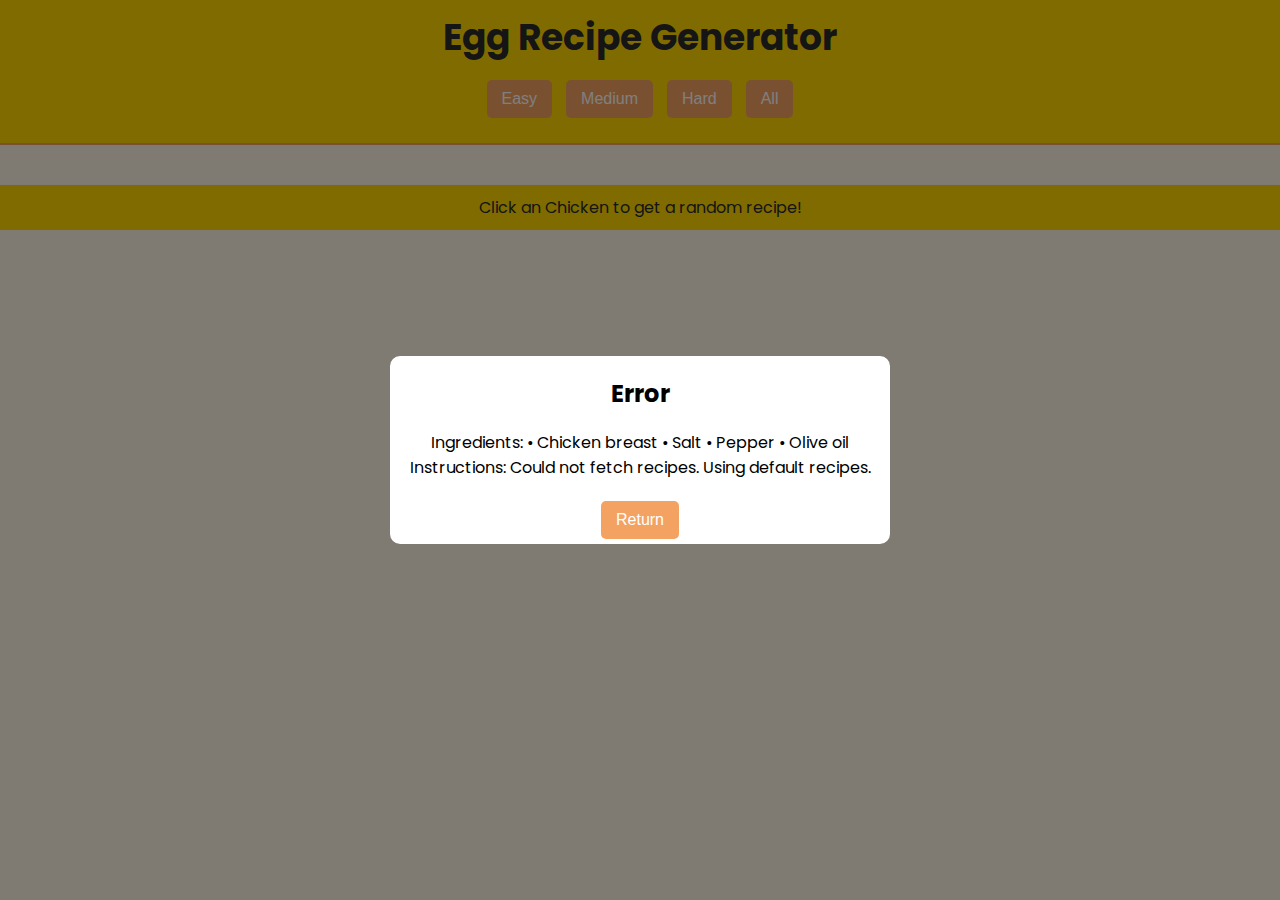
==== index.html @ de0e96e8 "done. with new name." ====
<!DOCTYPE html>
<html lang="en">
<head>
	<!-- This title is used for tabs and bookmarks -->
	<title>Whats Cluckin_ Chicken Recipe</title>

	<!-- Use UTF character set, a good idea with any webpage -->
  	<meta charset="UTF-8" />
	<!-- Set viewport so page remains consistently scaled w narrow devices -->
  	<meta name="viewport" content="width=device-width, initial-scale=1.0" />

	<!-- CSS file for any special styling of this particular page -->
    <link rel="stylesheet" type="text/css" href="css/style.css">

	<!-- load jQuery library to make javascript easier (must be above our lab js)-->
    <script src="https://code.jquery.com/jquery-3.7.1.min.js"></script>

	<!-- Link to javascript file - DEFER waits until all elements are rendered -->
    <script src="js/index.js" DEFER></script>

	<!-- Poppins font -->
	<link rel="preconnect" href="https://fonts.googleapis.com">
	<link rel="preconnect" href="https://fonts.gstatic.com" crossorigin="">
	<link href="https://fonts.googleapis.com/css2?family=Poppins:ital,wght@0,100;0,200;0,300;0,400;0,600;0,700;1,100&amp;display=swap" rel="stylesheet">

</head>
<body>
    <section class="overlay">
        <div class="popup">
            <h2 id="recipeName"></h2>
            <p id="recipeOutput"></p>
            <button id="return" class="return-button">Return</button>
        </div>
    </section>
    <header>
        <h1>Egg Recipe Generator</h1>
        <div id="filters">
            <button class="filter-button" data-filter="easy">Easy</button>
            <button class="filter-button" data-filter="medium">Medium</button>
            <button class="filter-button" data-filter="hard">Hard</button>
            <button class="filter-button" data-filter="all">All</button>
        </div>
    </header>
    <main id="egg-container">
        <!-- Egg buttons will be dynamically generated -->
    </main>
    <footer>
        <p>Click an Chicken to get a random recipe!</p>
    </footer>
</body>
</html>
---- css/style.css ----
/* General Styling */
body {
    font-family: 'Poppins', sans-serif;
    margin: 0;
    padding: 0;
    text-align: center;
    background-color: #fef7e6;
}

/* Header Styling */
header {
    background-color: #ffd700;
    padding: 10px 0;
    border-bottom: 2px solid #f4a261;
}

header h1 {
    margin: 0;
    color: #2a2a2a;
    font-size: 36px;
}

/* Filter Buttons */
#filters {
    margin: 10px 0;
}

.filter-button, .return-button {
    background-color: #f4a261;
    border: none;
    border-radius: 5px;
    color: white;
    padding: 10px 15px;
    margin: 5px;
    cursor: pointer;
    font-size: 16px;
}

.filter-button:hover {
    background-color: #e76f51;
}

/* Egg Container */
#egg-container {
    display: flex;
    flex-wrap: wrap;
    justify-content: center;
    margin: 20px auto;
    max-width: 800px;
}

.egg {
    width: 80px;
    height: 80px;
    background: url('../img/chicken.png') no-repeat center center;
    background-size: contain;
    margin: 10px;
    cursor: pointer;
}

.egg:hover {
    transform: scale(1.1);
    transition: transform 0.2s;
}

/* Footer */
footer {
    background-color: #ffd700;
    padding: 10px 0;
    margin-top: 20px;
}

footer p {
    margin: 0;
    color: #2a2a2a;
}

/*Overlay that covers entire screen*/

.overlay {
    position: absolute;
    z-index: 1;
    /*positioning so it overlays on top of the other elements without directly interacting with them*/
    background-color: rgba(0, 0, 0, 0.5);
    width: 100%;
    height: 100%;
    align-items: center;
    justify-content: center;
    display: none;
    /*Defaults to display:none upon first load. The javascript will change it to display: flex when activated*/
}

/*Pop up menu design*/

.popup {
    background-color: white;
    width: 500px;
    border-radius: 10px;
}
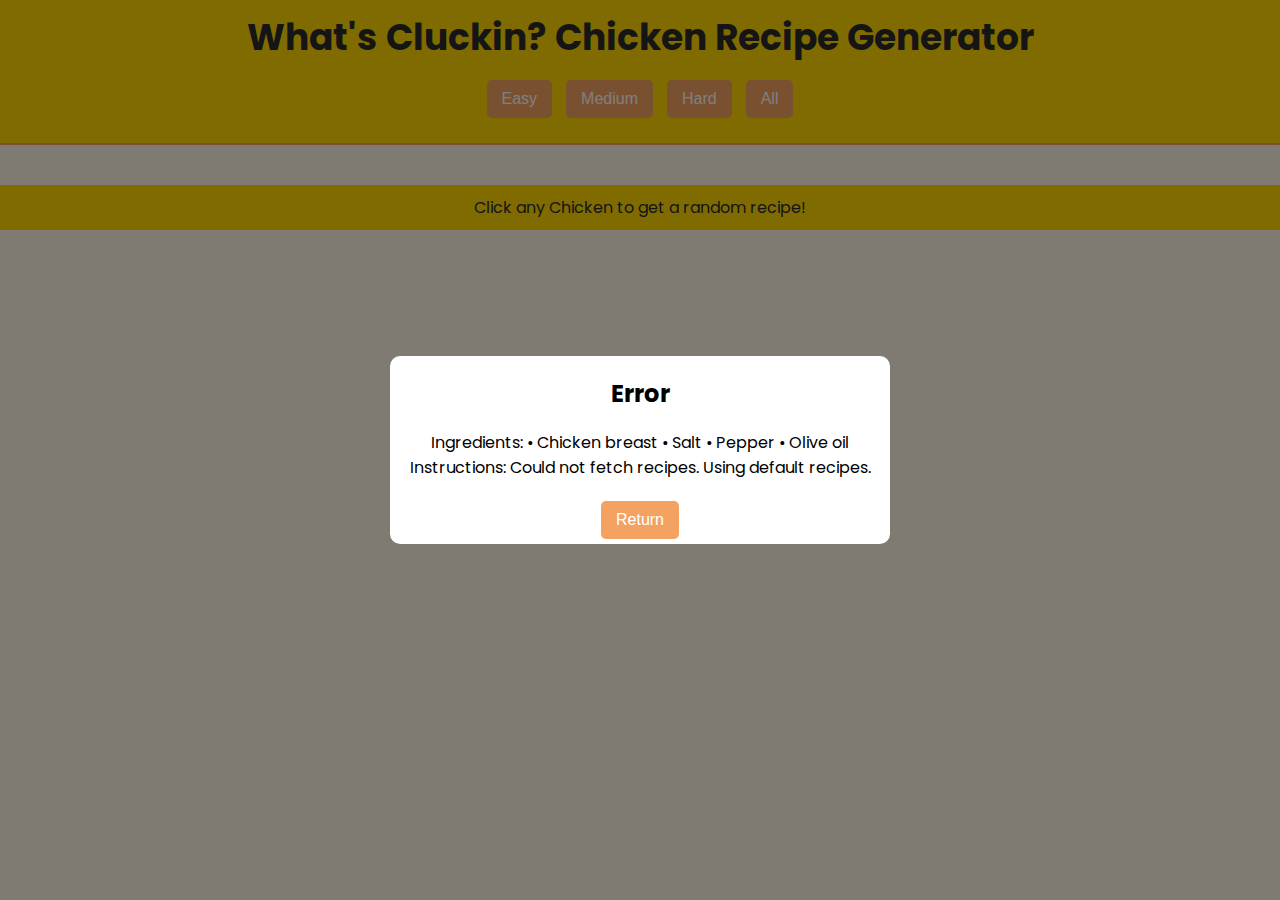
==== commit fe1aca94: "Merge branch 'main' of https://github.com/trinwu/art101-final-project" ====
--- a/index.html
+++ b/index.html
@@ -2,7 +2,7 @@
 <html lang="en">
 <head>
 	<!-- This title is used for tabs and bookmarks -->
-	<title>Whats Cluckin_ Chicken Recipe</title>
+	<title>Whats Cluckin? Chicken Recipe</title>
 
 	<!-- Use UTF character set, a good idea with any webpage -->
   	<meta charset="UTF-8" />
@@ -33,7 +33,7 @@
         </div>
     </section>
     <header>
-        <h1>Egg Recipe Generator</h1>
+        <h1>What's Cluckin? Chicken Recipe Generator</h1>
         <div id="filters">
             <button class="filter-button" data-filter="easy">Easy</button>
             <button class="filter-button" data-filter="medium">Medium</button>
@@ -45,7 +45,7 @@
         <!-- Egg buttons will be dynamically generated -->
     </main>
     <footer>
-        <p>Click an Chicken to get a random recipe!</p>
+        <p>Click any Chicken to get a random recipe!</p>
     </footer>
 </body>
 </html>
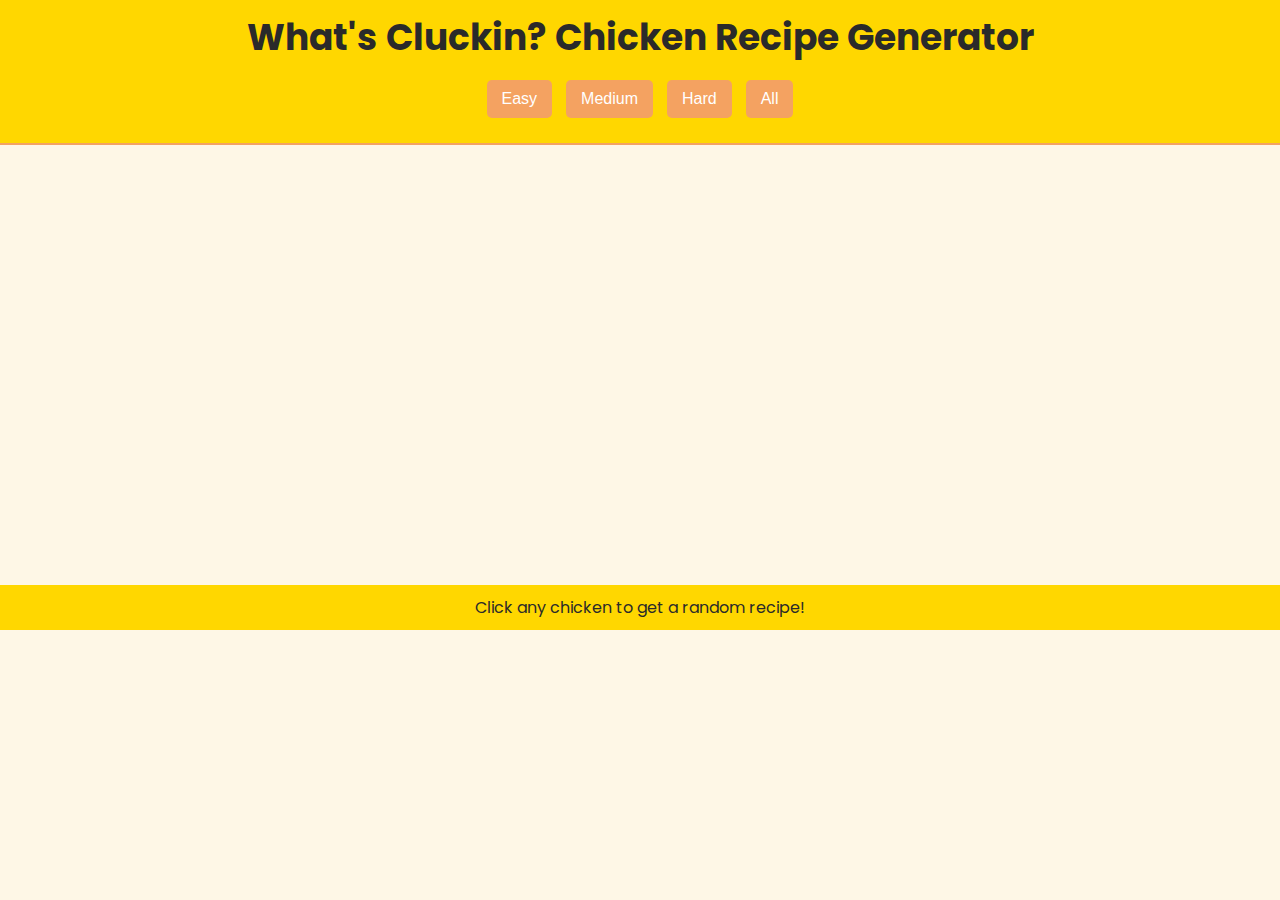
==== commit b8127e72: "fixed pop up boxes" ====
--- a/index.html
+++ b/index.html
@@ -1,37 +1,38 @@
 <!DOCTYPE html>
 <html lang="en">
 <head>
-	<!-- This title is used for tabs and bookmarks -->
-	<title>Whats Cluckin? Chicken Recipe</title>
+    <!-- Title for tabs and bookmarks -->
+    <title>What's Cluckin? Chicken Recipe Generator</title>
 
-	<!-- Use UTF character set, a good idea with any webpage -->
-  	<meta charset="UTF-8" />
-	<!-- Set viewport so page remains consistently scaled w narrow devices -->
-  	<meta name="viewport" content="width=device-width, initial-scale=1.0" />
+    <!-- Meta tags for character set and viewport -->
+    <meta charset="UTF-8" />
+    <meta name="viewport" content="width=device-width, initial-scale=1.0" />
 
-	<!-- CSS file for any special styling of this particular page -->
+    <!-- Link to the external CSS file -->
     <link rel="stylesheet" type="text/css" href="css/style.css">
 
-	<!-- load jQuery library to make javascript easier (must be above our lab js)-->
+    <!-- Load the jQuery library -->
     <script src="https://code.jquery.com/jquery-3.7.1.min.js"></script>
 
-	<!-- Link to javascript file - DEFER waits until all elements are rendered -->
-    <script src="js/index.js" DEFER></script>
+    <!-- Link to JavaScript file (DEFER ensures it loads after content) -->
+    <script src="js/index.js" defer></script>
 
-	<!-- Poppins font -->
-	<link rel="preconnect" href="https://fonts.googleapis.com">
-	<link rel="preconnect" href="https://fonts.gstatic.com" crossorigin="">
-	<link href="https://fonts.googleapis.com/css2?family=Poppins:ital,wght@0,100;0,200;0,300;0,400;0,600;0,700;1,100&amp;display=swap" rel="stylesheet">
-
+    <!-- Poppins font for styling -->
+    <link rel="preconnect" href="https://fonts.googleapis.com">
+    <link rel="preconnect" href="https://fonts.gstatic.com" crossorigin="anonymous">
+    <link href="https://fonts.googleapis.com/css2?family=Poppins:ital,wght@0,100;0,200;0,300;0,400;0,600;0,700;1,100&display=swap" rel="stylesheet">
 </head>
 <body>
+    <!-- Overlay Section for Popup -->
     <section class="overlay">
         <div class="popup">
             <h2 id="recipeName"></h2>
-            <p id="recipeOutput"></p>
+            <div id="recipeOutput"></div>
             <button id="return" class="return-button">Return</button>
         </div>
     </section>
+
+    <!-- Header Section -->
     <header>
         <h1>What's Cluckin? Chicken Recipe Generator</h1>
         <div id="filters">
@@ -40,12 +41,17 @@
             <button class="filter-button" data-filter="hard">Hard</button>
             <button class="filter-button" data-filter="all">All</button>
         </div>
+        <audio id="click-sound" src="sound/clucking-sound-mp3.mp3"></audio>
     </header>
+
+    <!-- Main Section for Egg Container -->
     <main id="egg-container">
-        <!-- Egg buttons will be dynamically generated -->
+        <!-- Eggs will be dynamically generated here -->
     </main>
+
+    <!-- Footer Section -->
     <footer>
-        <p>Click any Chicken to get a random recipe!</p>
+        <p>Click any chicken to get a random recipe!</p>
     </footer>
 </body>
 </html>
--- a/css/style.css
+++ b/css/style.css
@@ -52,7 +52,7 @@
 .egg {
     width: 80px;
     height: 80px;
-    background: url('../img/chicken.png') no-repeat center center;
+    background: url('../img/image.png') no-repeat center center;
     background-size: contain;
     margin: 10px;
     cursor: pointer;
@@ -75,25 +75,60 @@
     color: #2a2a2a;
 }
 
-/*Overlay that covers entire screen*/
-
+/* Overlay that covers the entire screen */
 .overlay {
-    position: absolute;
+    position: fixed;
+    top: 0;
+    left: 0;
     z-index: 1;
-    /*positioning so it overlays on top of the other elements without directly interacting with them*/
     background-color: rgba(0, 0, 0, 0.5);
     width: 100%;
     height: 100%;
+    display: none;
     align-items: center;
     justify-content: center;
-    display: none;
-    /*Defaults to display:none upon first load. The javascript will change it to display: flex when activated*/
 }
 
-/*Pop up menu design*/
-
+/* Pop-up menu design */
 .popup {
     background-color: white;
-    width: 500px;
+    width: 800px;
+    max-height: 90vh;
+    overflow-y: auto;
+    padding: 20px;
     border-radius: 10px;
-}+    box-shadow: 0 4px 8px rgba(0, 0, 0, 0.2);
+}
+
+.popup h2 {
+    font-size: 24px;
+    color: #f4a261;
+    margin-bottom: 10px;
+}
+
+.popup .ingredients, .popup .instructions {
+    text-align: left;
+    margin: 20px 0;
+    padding: 10px;
+    border-radius: 5px;
+    background-color: #ffe8d6;
+    box-shadow: 0 2px 4px rgba(0, 0, 0, 0.1);
+}
+
+.popup .ingredients h3, .popup .instructions h3 {
+    font-size: 20px;
+    color: #e76f51;
+    margin-bottom: 5px;
+}
+
+.popup ul {
+    list-style-type: disc;
+    margin-left: 20px;
+    line-height: 1.5;
+}
+
+.popup p {
+    font-size: 16px;
+    line-height: 1.5;
+    color: #2a2a2a;
+}
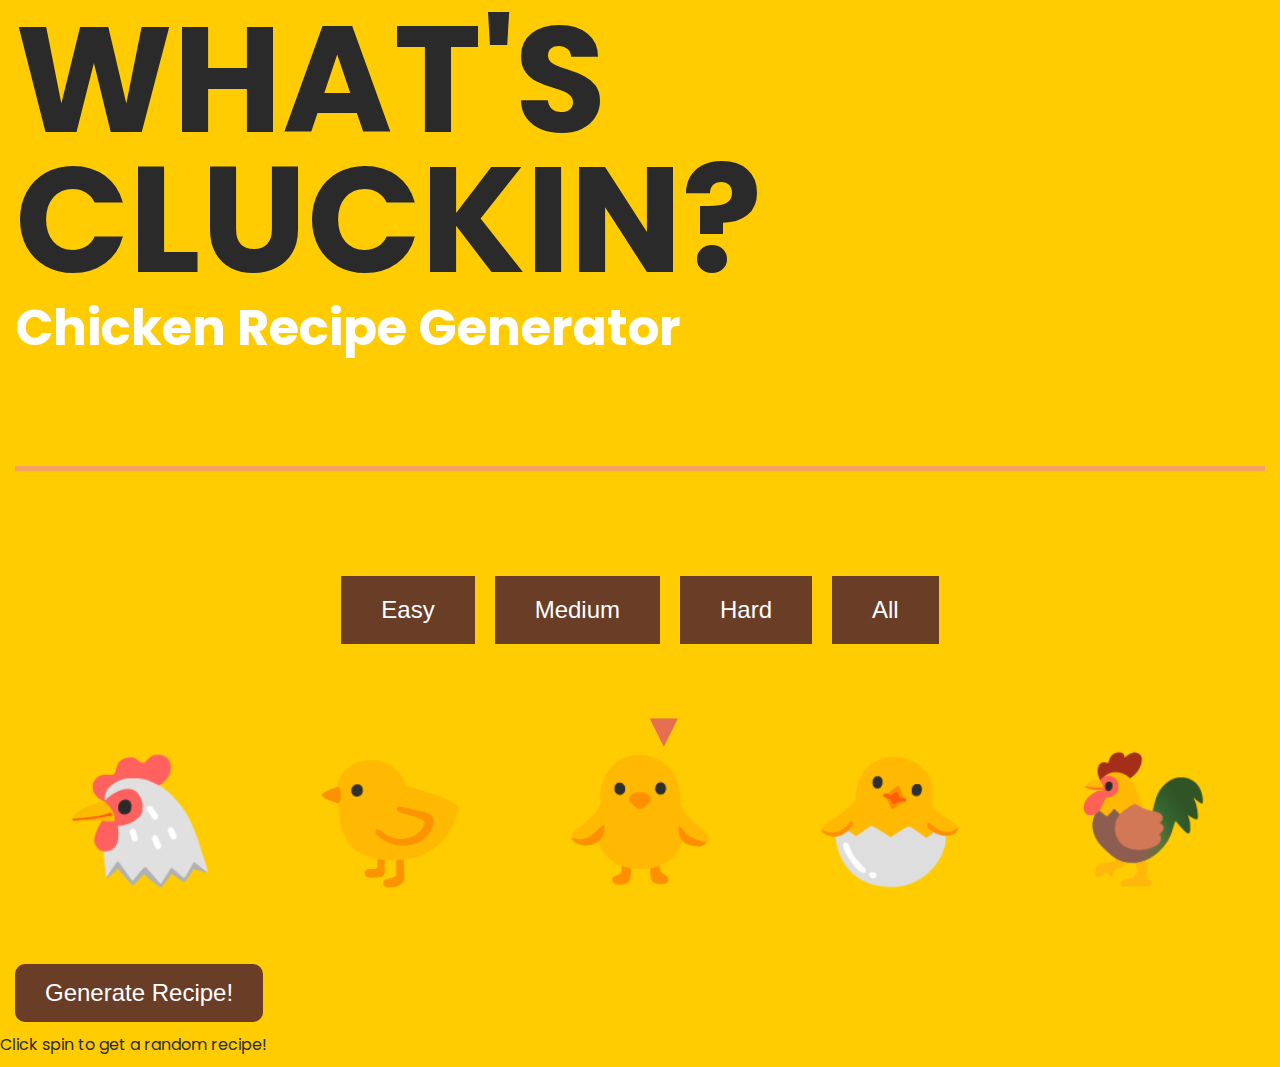
==== commit 3df76d71: "UI Redesign - INCOMPLETE" ====
--- a/index.html
+++ b/index.html
@@ -1,57 +1,108 @@
 <!DOCTYPE html>
 <html lang="en">
 <head>
-    <!-- Title for tabs and bookmarks -->
     <title>What's Cluckin? Chicken Recipe Generator</title>
-
-    <!-- Meta tags for character set and viewport -->
     <meta charset="UTF-8" />
     <meta name="viewport" content="width=device-width, initial-scale=1.0" />
-
-    <!-- Link to the external CSS file -->
     <link rel="stylesheet" type="text/css" href="css/style.css">
-
-    <!-- Load the jQuery library -->
     <script src="https://code.jquery.com/jquery-3.7.1.min.js"></script>
-
-    <!-- Link to JavaScript file (DEFER ensures it loads after content) -->
     <script src="js/index.js" defer></script>
-
-    <!-- Poppins font for styling -->
     <link rel="preconnect" href="https://fonts.googleapis.com">
     <link rel="preconnect" href="https://fonts.gstatic.com" crossorigin="anonymous">
     <link href="https://fonts.googleapis.com/css2?family=Poppins:ital,wght@0,100;0,200;0,300;0,400;0,600;0,700;1,100&display=swap" rel="stylesheet">
 </head>
 <body>
-    <!-- Overlay Section for Popup -->
-    <section class="overlay">
-        <div class="popup">
-            <h2 id="recipeName"></h2>
-            <div id="recipeOutput"></div>
-            <button id="return" class="return-button">Return</button>
+<!-- Overlay Section for Popup -->
+<section class="overlay">
+    <div class="popup">
+        <h2 id="recipeName"></h2>
+        <div id="recipeOutput"></div>
+        <button id="return" class="return-button">Return</button>
+    </div>
+</section>
+
+<!-- Header Section -->
+
+
+<!-- Main Section with Slot Machine -->
+<main>
+    <div class="container">
+        <header>
+            <h1>What's</h1>
+            <h1>Cluckin?</h1>
+            <h4>Chicken Recipe Generator</h4>
+            <hr>
+            <div id="filters">
+                <button class="filter-button" data-filter="easy">Easy</button>
+                <button class="filter-button" data-filter="medium">Medium</button>
+                <button class="filter-button" data-filter="hard">Hard</button>
+                <button class="filter-button" data-filter="all">All</button>
+            </div>
+            <audio id="click-sound" src="sound/clucking-sound-mp3.mp3"></audio>
+            <audio id="popup-sound" src="sound/minecraft-egg-throw-made-with-Voicemod.mp3"></audio>
+        </header>
+        <div class="slot-container">
+            <div class="arrow">▼</div>
+            <div class="chicken-row">
+                <!-- Initial visible chickens -->
+                <div class="chicken">🐔</div>
+                <div class="chicken">🐤</div>
+                <div class="chicken">🐥</div>
+                <div class="chicken">🐣</div>
+                <div class="chicken">🐓</div>
+                <div class="chicken">🦃</div>
+                <div class="chicken">🍗</div>
+                <div class="chicken">🦢</div>
+                <!-- Extra chickens for spinning (3 sets) -->
+                <div class="chicken">🐔</div>
+                <div class="chicken">🐤</div>
+                <div class="chicken">🐥</div>
+                <div class="chicken">🐣</div>
+                <div class="chicken">🐓</div>
+                <div class="chicken">🦃</div>
+                <div class="chicken">🍗</div>
+                <div class="chicken">🐔</div>
+                <div class="chicken">🐤</div>
+                <div class="chicken">🐥</div>
+                <div class="chicken">🐣</div>
+                <div class="chicken">🍗</div>
+                <div class="chicken">🐓</div>
+                <div class="chicken">🦃</div>
+                <div class="chicken">🍗</div>
+                <div class="chicken">🐔</div>
+                <div class="chicken">🐤</div>
+                <div class="chicken">🐥</div>
+                <div class="chicken">🐣</div>
+                <div class="chicken">🐓</div>
+                <div class="chicken">🐔</div>
+                <div class="chicken">🐤</div>
+                <div class="chicken">🐥</div>
+                <div class="chicken">🐣</div>
+                <div class="chicken">🐓</div>
+                <div class="chicken">🦃</div>
+                <div class="chicken">🍗</div>
+                <div class="chicken">🐔</div>
+                <div class="chicken">🐤</div>
+                <div class="chicken">🐥</div>
+                <div class="chicken">🐣</div>
+                <div class="chicken">🍗</div>
+                <div class="chicken">🐓</div>
+                <div class="chicken">🦃</div>
+                <div class="chicken">🍗</div>
+                <div class="chicken">🐔</div>
+                <div class="chicken">🐤</div>
+                <div class="chicken">🐥</div>
+                <div class="chicken">🐣</div>
+                <div class="chicken">🐓</div>
+            </div>
         </div>
-    </section>
+        <button onclick="spin()" class="spin-button">Generate Recipe!</button>
+    </div>
+</main>
 
-    <!-- Header Section -->
-    <header>
-        <h1>What's Cluckin? Chicken Recipe Generator</h1>
-        <div id="filters">
-            <button class="filter-button" data-filter="easy">Easy</button>
-            <button class="filter-button" data-filter="medium">Medium</button>
-            <button class="filter-button" data-filter="hard">Hard</button>
-            <button class="filter-button" data-filter="all">All</button>
-        </div>
-        <audio id="click-sound" src="sound/clucking-sound-mp3.mp3"></audio>
-    </header>
-
-    <!-- Main Section for Egg Container -->
-    <main id="egg-container">
-        <!-- Eggs will be dynamically generated here -->
-    </main>
-
-    <!-- Footer Section -->
-    <footer>
-        <p>Click any chicken to get a random recipe!</p>
-    </footer>
+<!-- Footer Section -->
+<footer>
+    <p>Click spin to get a random recipe!</p>
+</footer>
 </body>
-</html>
+</html>--- a/css/style.css
+++ b/css/style.css
@@ -1,86 +1,174 @@
+:root {
+    /* Colors */
+    --color-background: #ffcc02;
+    --color-border: #f4a261;
+    --color-text: #2a2a2a;
+    --color-button: #693D26;
+    --color-button-hover: #e76f51;
+    --color-button-active: #2a9d8f;
+    --color-button-active-border: #264653;
+    --color-popup-ingredient: #ffe8d6;
+    --color-white: #fff;
+    --color-disabled: #cccccc;
+
+    /* Shadows */
+    --shadow-small: 0 4px 6px rgba(0, 0, 0, 0.1);
+    --shadow-medium: 0 6px 8px rgba(0, 0, 0, 0.15);
+    --shadow-large: 0 8px 16px rgba(0, 0, 0, 0.2);
+}
+
+* {
+    box-sizing: border-box;
+}
+
 /* General Styling */
 body {
     font-family: 'Poppins', sans-serif;
     margin: 0;
     padding: 0;
-    text-align: center;
-    background-color: #fef7e6;
+    background-color: var(--color-background);
+    min-height: 100vh;
+    display: flex;
+    flex-direction: column;
 }
 
 /* Header Styling */
 header {
-    background-color: #ffd700;
+    background-color: var(--color-background);
     padding: 10px 0;
-    border-bottom: 2px solid #f4a261;
 }
 
 header h1 {
     margin: 0;
-    color: #2a2a2a;
-    font-size: 36px;
-}
-
-/* Filter Buttons */
+    color: var(--color-text);
+    font-size: 150px;
+    line-height: 140px;
+    text-transform: uppercase;
+}
+
+/* Filter Buttons and Return Button */
 #filters {
-    margin: 10px 0;
+    display: flex;
+    justify-content: center;
+    align-items: center;
+    margin: 15px 0;
+    gap: 10px;
 }
 
 .filter-button, .return-button {
-    background-color: #f4a261;
+    background-color: var(--color-button);
     border: none;
-    border-radius: 5px;
-    color: white;
-    padding: 10px 15px;
+    color: var(--color-white);
+    padding: 20px 40px;
     margin: 5px;
     cursor: pointer;
-    font-size: 16px;
-}
-
-.filter-button:hover {
-    background-color: #e76f51;
-}
-
-/* Egg Container */
-#egg-container {
-    display: flex;
-    flex-wrap: wrap;
-    justify-content: center;
+    font-size: 24px;
+    transition: background-color 0.3s ease, transform 0.2s ease;
+}
+
+.filter-button:hover, .return-button:hover {
+    background-color: var(--color-button-hover);
+    transform: scale(1.05);
+    box-shadow: var(--shadow-medium);
+}
+
+.filter-button.active {
+    background-color: var(--color-button-active);
+    color: var(--color-white);
+    border: 2px solid var(--color-button-active-border);
+    font-weight: bold;
+    transform: scale(1.05);
+}
+
+/* Main Content Area */
+main {
+    flex: 1;
+    display: flex;
+    align-items: center;
+    justify-content: center;
+}
+
+/* Slot Machine Styling */
+.slot-container {
+    position: relative;
+    width: 1250px; /* Increased to fit 5 visible chickens at 250px each */
+    height: 250px; /* Matched to new chicken height */
     margin: 20px auto;
-    max-width: 800px;
-}
-
-.egg {
-    width: 80px;
-    height: 80px;
-    background: url('../img/image.png') no-repeat center center;
-    background-size: contain;
-    margin: 10px;
+    overflow: hidden;
+    /*border: 4px solid var(--color-border);*/
+    border-radius: 15px;
+    /*background-color: var(--color-white);*/
+}
+
+.chicken-row {
+    display: flex;
+    position: absolute;
+    left: 0;
+    transition: transform 2.5s cubic-bezier(0.25, 0.1, 0.25, 1);
+}
+
+.chicken {
+    width: 250px;
+    height: 250px;
+    display: flex;
+    align-items: center;
+    justify-content: center;
+    font-size: 125px; /* Increased to match new size */
+}
+
+.arrow {
+    position: absolute;
+    left: 625px; /* Half of container width */
+    font-size: 48px; /* Increased for better proportion */
+    color: var(--color-button-hover);
+    z-index: 1;
+}
+
+/* Spin Button */
+.spin-button {
+    padding: 15px 30px;
+    font-size: 24px;
+    background-color: var(--color-button);
+    color: var(--color-white);
+    border: none;
+    border-radius: 10px;
     cursor: pointer;
-}
-
-.egg:hover {
-    transform: scale(1.1);
-    transition: transform 0.2s;
+    transition: all 0.3s ease;
+}
+
+.spin-button:hover {
+    background-color: var(--color-button-hover);
+    transform: translateY(-2px);
+}
+
+.spin-button:active {
+    transform: translateY(1px);
+}
+
+.spin-button:disabled {
+    background-color: var(--color-disabled);
+    cursor: not-allowed;
+    transform: none;
 }
 
 /* Footer */
 footer {
-    background-color: #ffd700;
+    background-color: var(--color-background);
     padding: 10px 0;
-    margin-top: 20px;
+    margin-top: auto;
 }
 
 footer p {
     margin: 0;
-    color: #2a2a2a;
-}
-
-/* Overlay that covers the entire screen */
+    color: var(--color-text);
+}
+
+/* Overlay and Popup */
 .overlay {
     position: fixed;
     top: 0;
     left: 0;
-    z-index: 1;
+    z-index: 100;
     background-color: rgba(0, 0, 0, 0.5);
     width: 100%;
     height: 100%;
@@ -89,35 +177,35 @@
     justify-content: center;
 }
 
-/* Pop-up menu design */
 .popup {
-    background-color: white;
+    background-color: var(--color-white);
     width: 800px;
     max-height: 90vh;
     overflow-y: auto;
+    border-radius: 10px;
+}
+
+.popup h2 {
+    font-size: 40px;
+    color: var(--color-button);
+    margin-bottom: 10px;
+    font-family: monospace;
+    text-transform: uppercase;
+}
+
+.popup .ingredients, .popup .instructions {
+    border-radius: 5px;
     padding: 20px;
-    border-radius: 10px;
-    box-shadow: 0 4px 8px rgba(0, 0, 0, 0.2);
-}
-
-.popup h2 {
-    font-size: 24px;
-    color: #f4a261;
-    margin-bottom: 10px;
-}
-
-.popup .ingredients, .popup .instructions {
-    text-align: left;
-    margin: 20px 0;
-    padding: 10px;
-    border-radius: 5px;
-    background-color: #ffe8d6;
-    box-shadow: 0 2px 4px rgba(0, 0, 0, 0.1);
+    /*background-color: var(--color-popup-ingredient);*/
+}
+
+.ingredients {
+    background-color: #ececec;
 }
 
 .popup .ingredients h3, .popup .instructions h3 {
-    font-size: 20px;
-    color: #e76f51;
+    font-size: 30px;
+    color: var(--color-button-hover);
     margin-bottom: 5px;
 }
 
@@ -130,5 +218,17 @@
 .popup p {
     font-size: 16px;
     line-height: 1.5;
-    color: #2a2a2a;
-}
+    color: var(--color-text);
+}
+
+h4 {
+    font-size: 50px;
+    color: #ffffff;
+    margin: 0;
+}
+
+hr {
+    border: none;
+    border-bottom: 5px solid var(--color-border);
+    margin: 100px 0;
+}